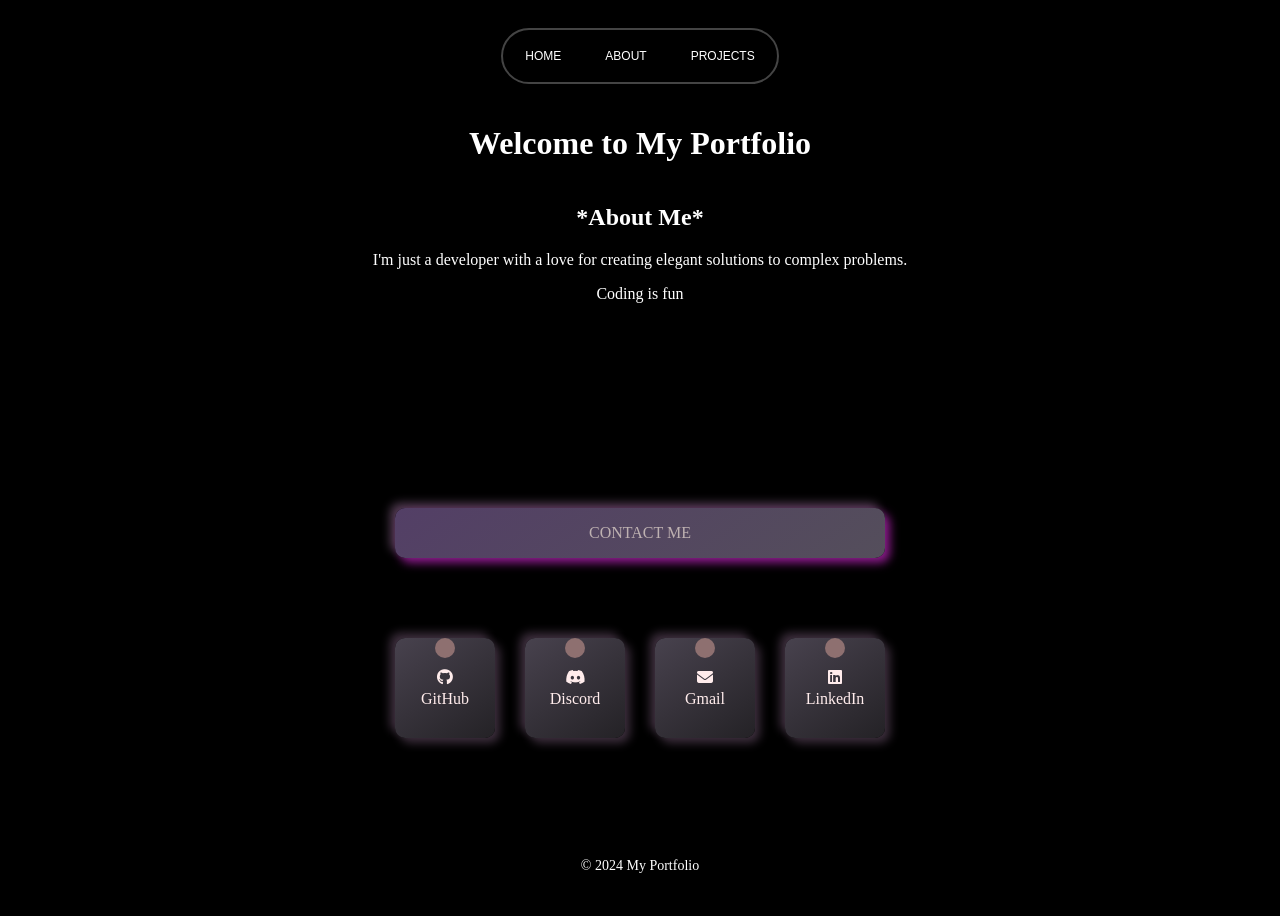
==== index.html @ 520023ce "Add files via upload" ====
<!DOCTYPE html>
<html lang="en">
<head>
    <meta charset="UTF-8">
    <meta name="viewport" content="width=device-width, initial-scale=1.0">
    <title>My Portfolio</title>
    <link rel="icon"  href="makosa.png" type="image/png">
    <link rel="stylesheet" href="html.css">
    <link rel="stylesheet" href="https://cdnjs.cloudflare.com/ajax/libs/font-awesome/6.5.0/css/all.min.css">
   <link rel="stylesheet" href="https://cdnjs.cloudflare.com/ajax/libs/font-awesome/6.5.1/css/all.min.css">
   
</head>
<body>
<section>
    <fieldset class="top-box">
        <button onclick="window.location.href='index.html'">HOME</button>
        <button onclick="window.location.href='about.html'">ABOUT</button>
<button onclick="window.location.href='projects.html'">PROJECTS</button>
    </fieldset> 
</section>

    <header>
        <h1>Welcome to My Portfolio</h1>
    </header>
    
    <main>
      
            <h2>*About Me*</h2>
            I'm just a developer with a love for creating elegant solutions to complex problems.
            <p>Coding is fun</p>
        </section>
    </main>
  
    <div class="container">
        <div class="bar">
            <span class="bar-text">CONTACT ME</span>
        </div>
            <div class="button-container">
                <div class="button1 color-1">
                    <div class="dot"></div>
                        <div class="light"></div>
                        <a href="https://github.com/Redeemmakosa05" class="button-link">
                            <i class="fa-brands fa-github"></i>
                            <span>GitHub</span>
                        </a>

                    </div>
<!--<div class="button1 color-2">
                    <div class="dot"></div>
                        <div class="light"></div>
                        <button1>
                            <i class="fa-brands fa-x-twitter"></i>
                            <span></span>
                        </a>
                    </div> -->
                 <div class="button1 color-2">
                    <div class="dot"></div>
                        <div class="light"></div>
                        <a href="https://discord.com/users/RedemptionMakosa#0001" class="button-link">
                            <i class="fa-brands fa-discord"></i>
                            <span>Discord</span>
                        </a>

                    </div>         
                 <div class="button1 color-1">
                    <div class="dot"></div>
                        <div class="light"></div>
                        <a href="mailto:redeemmakosa05@gmail.com" class="button-link">
                            <i class="fa-solid fa-envelope"></i>
                            <span>Gmail</span>
                        </a>

                    </div>         
                 <div class="button1 color-1">
                    <div class="dot"></div>
                        <div class="light"></div>
                        <a href="https://www.linkedin.com/in/redemption-makosa/" class="button-link">
                            <i class="fa-brands fa-linkedin"></i>
                            <span>LinkedIn</span>
                        </a>

                    </div>                                 
            
        </div>
    </div>

   <!--<section class="link">
        <fieldset class="button1">
  <button>
    LinkedIn
  </button>
  <button>
    GitHub
  </button>
  <button>X</button>
  <button>Email</button>
  <button>Instagram</button>
        </fieldset>
    </section> -->
    <footer>
        <p>&copy; 2024 My Portfolio</p>
    </footer>
</body>
</html>
---- html.css ----
body {
    display: flex;
    flex-direction: column;
    min-height: 100vh; 
    font: 'Poppins', sans-serif;
    justify-content: center;
    align-items: center;
    min-height: 100vh;

}
head {
    font-size: 48px;
}
html {
    color: white;
    background-color: rgb(0, 0, 0);
    text-align: center;
    margin-top: auto;
}
footer{
    
    border-radius: 4px;
    background-color: black;
    color: white;
    position: bottom;
    border-color: aliceblue;
    bottom: 0%;
    text-align: center;
    font-size: 14px;
    float: right;
    margin-top: auto; 
    padding: 20px; 

}
button {
    background-color: rgb(0, 0, 0);
    color: white;
    border: none;
    padding: 5px 10px;
    text-align: center;
    text-decoration: none;
    display: inline-block;
    font-size: 12px;
    margin: 4px 2px;
    cursor: pointer;
    border-radius: 10px;
    
}
    button:hover {
        background-color: rgb(30, 30, 30);
        zoom: 1;
    transform: translateY(-5px);
            box-shadow: 0 4px 12px rgba(0,0,0,0.2);
              z-index: 1;
    transition: 0.5s ease-in-out;
    }
    fieldset {
        border: 2px solid rgb(68, 68, 68);
        padding: 10px;
        margin: 20px auto;
        width: 250px;
        border-radius: 999px;
        position: top;
        top: 0%;
    }
     .top-box {
        display: flex;
        justify-content: center;
        gap: 20px;
        position: relative;
        top: 0%;
        left: 0%;
        
    }
*{
    margin: 10;
    padding: 0;
    box-sizing: border-box;
}
.container{
    padding-block-start: 15%;
    display: flex;
    flex-direction: column;
    align-items: center;
}
.container .bar {
    width: 100%;
    height: 50px;
    border-radius: 10px;
    background: linear-gradient(145deg, #533f66, #544e5b);
    box-shadow: 5px 5px 10px #8a1b8a, -5px -5px 10px #523c52;
}
.button-container {
    display: flex;
     gap: 30px;
    margin-top: 80px;

}
.button1{
    position: relative;
    display: flex;
    flex-direction: column;
    justify-content: space-between;
    align-items: center;
}
.button1 .dot{
    position: absolute;
    width: 20px;
    height: 20px;
    background-color: red;
    border-radius: 50%;
    background: #8e7070;
    transform: translate(calc(-50px -50%));
    z-index: 1;
    transition: 0.5s ease-in-out;
}
.button1 .light{
    position: absolute;
    width: 180px;
    height: 140px;
    bottom: 0;
    clip-path: polygon(49% 0, 51% 0, 100% 100%, 0 100%);
    pointer-events: none;
   opacity: 0;
    transition: .5s ease-in-out;
    transition-delay: 0.1s;
   
}
.button1 button1{
    font-family: inherit;
    cursor: pointer;
    display: flex;
    flex-direction: column;
    justify-content: center;
    align-items: center;
    gap: 5px;
    padding: 5px ;
    border-radius: 10px;
    width: 100px;
    height: 100px;
 background: linear-gradient(145deg, #48424e, #242226);
    box-shadow: 5px 5px 10px #3c2e3c, -5px -5px 10px #3f303f;
    border: none;
    color: #ffecec;
    transition: .5s ease-in-out;
    transition-delay: 0.25s;

}
.button1 button i {
    font-size: 36px;
}
.button1 button span{
    font-size: 14px;
    font-weight: 600;

}
.button1:nth-child(1) .light{
    background: linear-gradient(180deg, var(--color), #65b29250,#f051c600);
}
.button1:nth-child(2) .light{
    background: linear-gradient(180deg, var(--color), #4babc850,#f0832450);
}
.button1:nth-child(3) .light{
    background: linear-gradient(180deg, var(--color), #240b6350,#5e5ef150);
}
.button1:nth-child(4) .light{
    background: linear-gradient(180deg, var(--color), #797c7e50,#4a78a350);
}
.button1:nth-child(5) .light{
    background: linear-gradient(180deg, var(--color), #c0a56150,#53a57250);
}
.button1 :hover .light{
    opacity: 1;
}
.button1:hover .dot{
    background-color: var(--color);
    box-shadow: 0 0 10px var(--color), 0 0 30px var(--color);
}
.button1:hover button{
    color: var(--color);
}

.button-link {
    font-family: inherit;
    cursor: pointer;
    display: flex;
    flex-direction: column;
    justify-content: center;
    align-items: center;
    gap: 5px;
    padding: 5px;
    border-radius: 10px;
    width: 100px;
    height: 100px;
    background: linear-gradient(145deg, #48424e, #242226);
    box-shadow: 5px 5px 10px #3c2e3c, -5px -5px 10px #3f303f;
    border: none;
    color: #ffecec;
    transition: 0.5s ease-in-out;
    transition-delay: 0.25s;
    text-decoration: none;
}

.button1:hover .button-link {
    color: var(--color);
}

.color-1 {
    --color: #f05153;
}
.color-2 {
    --color: #f08324;
}
.bar { position: relative; }

.bar-text {
  position: absolute;
  inset: 0;
  display: flex;
  align-items: center;
  justify-content: center;
  color: rgb(190, 177, 177);
}
.bar:hover {
    background: linear-gradient(145deg, #533f66, #544e5b);
    box-shadow: 5px 5px 10px #8a1b8a, -5px -5px 10px #523c52;
    transform: translateY(-5px);
    transition: 0.5s ease-in-out;
    cursor: pointer;
}

/* Responsive rules */
@media (max-width: 900px) {
    body { align-items: stretch; }
    .container { padding-block-start: 8%; padding-left: 16px; padding-right: 16px; }
    .button-container { gap: 18px; margin-top: 40px; flex-wrap: wrap; justify-content: center; }
    .button1, .button-link { width: 90px; height: 90px; }
    .button1 .light { width: 150px; height: 110px; }
    .bar { height: 44px; }
    .bar-text { font-size: 13px; }
}

@media (max-width: 520px) {
    .top-box { gap: 8px; flex-wrap: wrap; }
    fieldset { width: auto; padding: 8px; margin: 12px; }
    header h1 { font-size: 20px; padding: 8px 12px; }
    .container { padding-block-start: 6%; }
    .button-container { gap: 12px; margin-top: 28px; }
    .button1, .button-link { width: 72px; height: 72px; }
    .button1 .dot { width: 14px; height: 14px; }
    .button1 .light { width: 120px; height: 90px; }
    .button1 button i, .button-link i { font-size: 24px; }
    .button1 button span, .button-link span { font-size: 12px; }
    footer { font-size: 12px; padding: 12px; }
}

@media (max-width: 360px) {
    .button1, .button-link { width: 64px; height: 64px; }
    .button1 button i, .button-link i { font-size: 20px; }
}
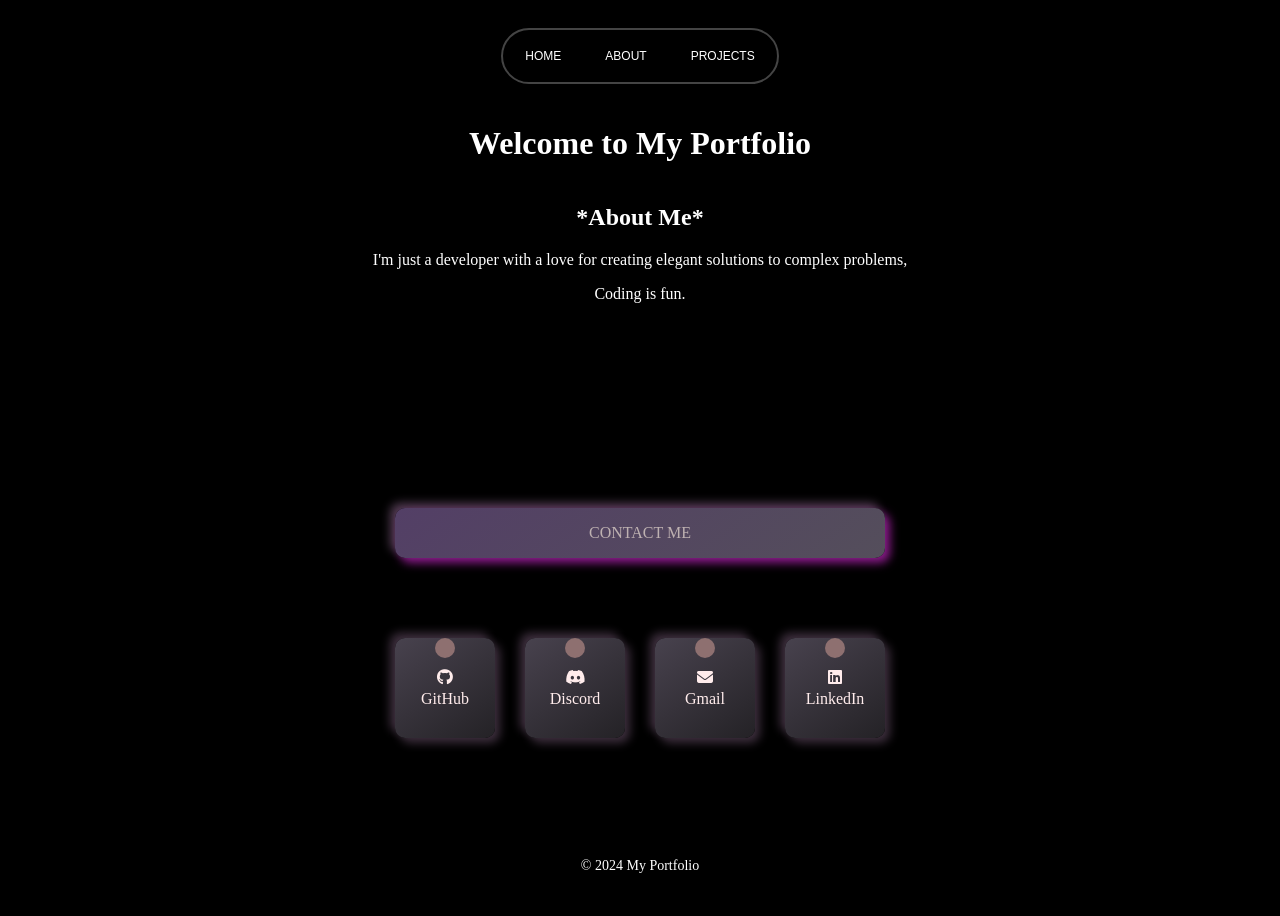
==== commit af43cedc: "Fix punctuation in About Me section Corrected punctuation in the About Me section." ====
--- a/index.html
+++ b/index.html
@@ -26,8 +26,8 @@
     <main>
       
             <h2>*About Me*</h2>
-            I'm just a developer with a love for creating elegant solutions to complex problems.
-            <p>Coding is fun</p>
+            I'm just a developer with a love for creating elegant solutions to complex problems,
+            <p>Coding is fun.</p>
         </section>
     </main>
   
@@ -101,4 +101,4 @@
         <p>&copy; 2024 My Portfolio</p>
     </footer>
 </body>
-</html>+</html>
